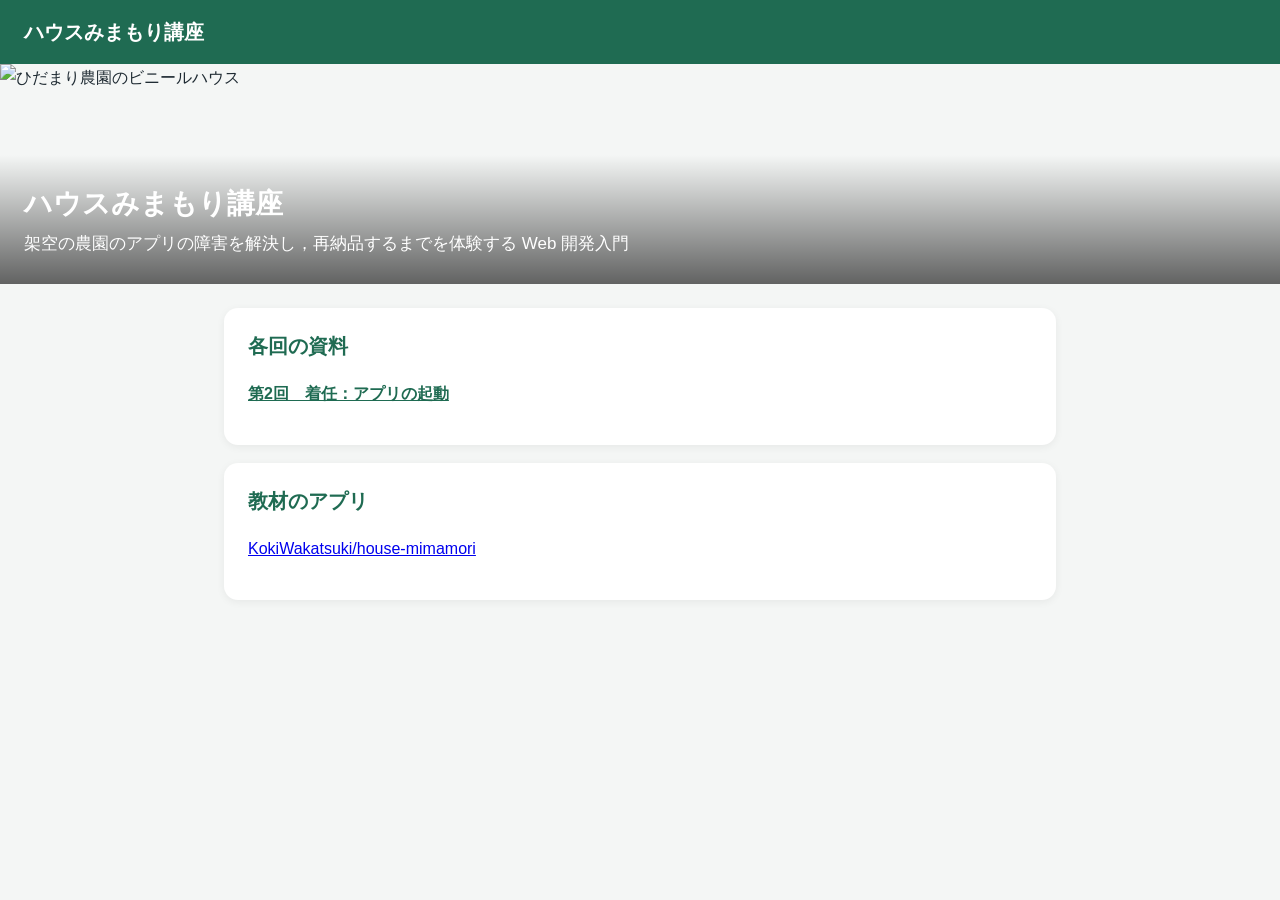
==== index.html @ 31662450 "講義資料を作成 第2回（着任：アプリの起動）の資料と，PC・道具の確認スクリプト．" ====
<!doctype html>
<html lang="ja">
<head>
  <meta charset="utf-8">
  <meta name="viewport" content="width=device-width, initial-scale=1">
  <title>ハウスみまもり講座</title>
  <link rel="stylesheet" href="style.css">
</head>
<body>
  <header class="topbar">
    <a class="brand" href="./">ハウスみまもり講座</a>
  </header>

  <section class="hero">
    <img src="https://raw.githubusercontent.com/KokiWakatsuki/house-mimamori/main/static/images/farm.jpg" alt="ひだまり農園のビニールハウス">
    <div class="hero-text">
      <h1>ハウスみまもり講座</h1>
      <p>架空の農園のアプリの障害を解決し，再納品するまでを体験する Web 開発入門</p>
    </div>
  </section>

  <main class="page">
    <section class="panel">
      <h2>各回の資料</h2>
      <ul class="lessons">
        <li><a href="02/">第2回　着任：アプリの起動</a></li>
      </ul>
    </section>

    <section class="panel">
      <h2>教材のアプリ</h2>
      <p><a href="https://github.com/KokiWakatsuki/house-mimamori">KokiWakatsuki/house-mimamori</a></p>
    </section>
  </main>
</body>
</html>
---- style.css ----
/* ハウスみまもり講座のスタイル（アプリと同じ配色） */

:root {
  --green-dark: #1F6B52;
  --green-light: #E8F3EE;
  --gray: #5F6B75;
  --text: #1E2A32;
  --background: #F4F6F5;
  --white: #FFFFFF;
  --radius: 14px;
}

* { box-sizing: border-box; }

body {
  margin: 0;
  font-family: "Hiragino Sans", "Noto Sans JP", "Yu Gothic UI", sans-serif;
  color: var(--text);
  background: var(--background);
  line-height: 1.8;
}

.page { max-width: 880px; margin: 0 auto; padding: 24px; }

/* ===== ヘッダー・写真 ===== */

.topbar { padding: 14px 24px; background: var(--green-dark); }
.brand { color: var(--white); font-weight: bold; font-size: 20px; text-decoration: none; }

.hero { position: relative; height: 220px; overflow: hidden; }
.hero img { width: 100%; height: 100%; object-fit: cover; }
.hero-text {
  position: absolute;
  left: 0; right: 0; bottom: 0;
  padding: 24px;
  color: var(--white);
  background: linear-gradient(transparent, rgba(0, 0, 0, 0.6));
}
.hero-text h1 { margin: 0; font-size: 28px; }
.hero-text p { margin: 0; font-size: 17px; }

/* ===== 各セクション ===== */

.panel {
  margin-bottom: 18px;
  padding: 20px 24px;
  border-radius: var(--radius);
  background: var(--white);
  box-shadow: 0 2px 8px rgba(0, 0, 0, 0.06);
}
.panel h2 { margin: 0 0 8px; font-size: 20px; color: var(--green-dark); }
.panel h3 { margin: 18px 0 4px; font-size: 16px; }

.note { padding: 10px 14px; border-radius: 8px; background: var(--green-light); font-size: 15px; }
.ok { color: var(--green-dark); font-weight: bold; }

/* ===== 実行場所の表示（PowerShell・Ubuntu） ===== */

.where { display: inline-block; padding: 1px 10px; border-radius: 999px; font-size: 13px; font-weight: bold; color: var(--white); background: var(--gray); }
.where.ps { background: #005AFF; }
.where.ub { background: #B5400F; }

/* ===== コマンドとコピーボタン ===== */

.cmd { display: flex; margin: 6px 0 10px; }
.cmd code {
  flex: 1;
  padding: 10px 14px;
  border-radius: 8px 0 0 8px;
  background: var(--text);
  color: var(--green-light);
  font-size: 14px;
  white-space: pre-wrap;
  word-break: break-all;
}
.cmd button { padding: 0 16px; border: none; border-radius: 0 8px 8px 0; background: var(--green-dark); color: var(--white); font-size: 14px; cursor: pointer; }

/* ===== 流れの図 ===== */

.map { display: flex; align-items: center; gap: 8px; margin: 12px 0; }
.map div { flex: 1; padding: 12px 6px; border-radius: 10px; background: var(--green-light); text-align: center; font-weight: bold; }
.map span { color: var(--gray); font-size: 22px; }
.map small { display: block; color: var(--gray); font-size: 12px; font-weight: normal; }

/* ===== 一覧（トップページ） ===== */

.lessons { list-style: none; padding: 0; }
.lessons li { margin-bottom: 10px; }
.lessons a { color: var(--green-dark); font-weight: bold; }
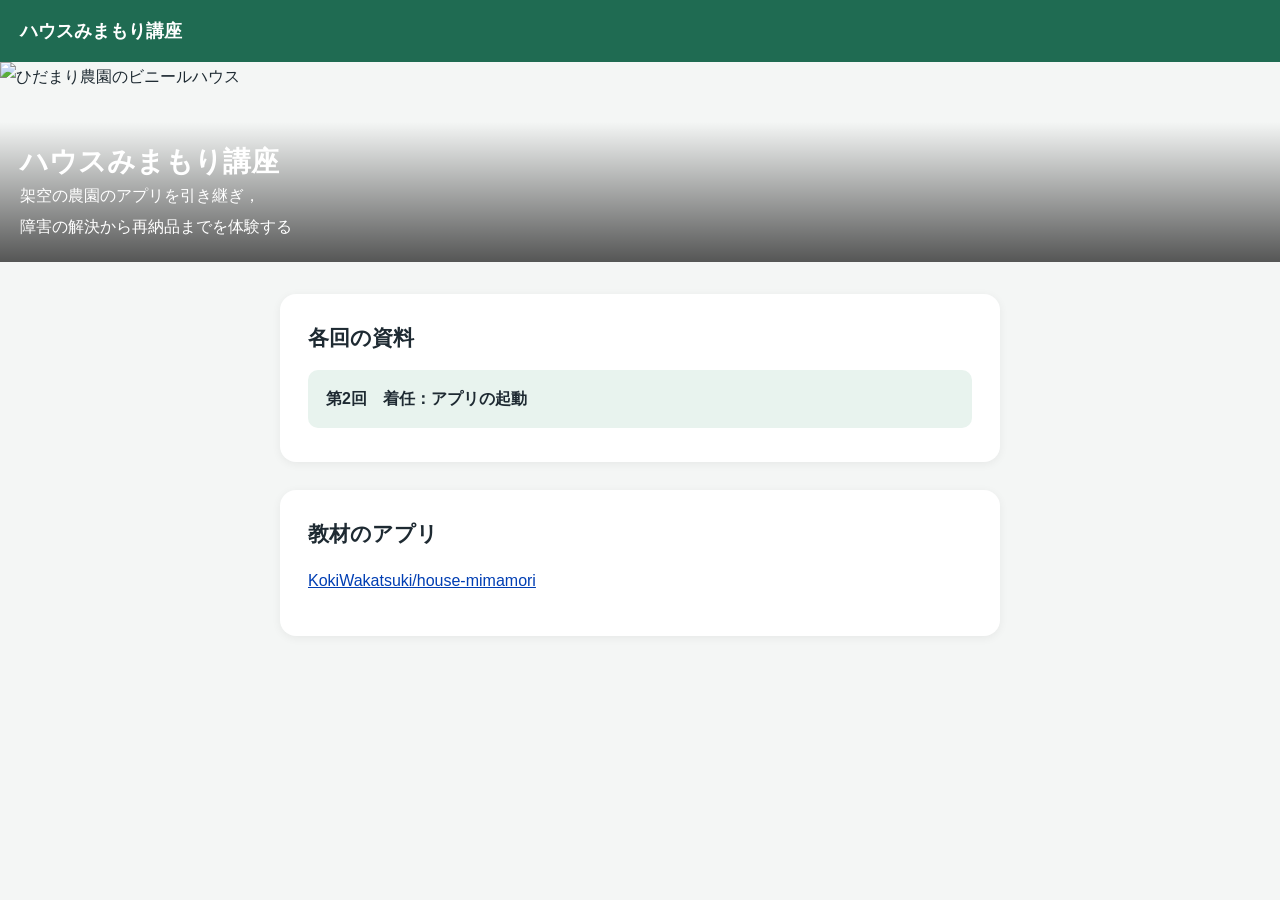
==== commit c73cdc83: "第2回の資料を読みやすく作り直す 画面の半分の幅で読めるデザインに変更．手順ごとのカード，番号つきの操作，完了の目印，閉じてよい画面の表示．文章を短くした．" ====
--- a/index.html
+++ b/index.html
@@ -15,19 +15,19 @@
     <img src="https://raw.githubusercontent.com/KokiWakatsuki/house-mimamori/main/static/images/farm.jpg" alt="ひだまり農園のビニールハウス">
     <div class="hero-text">
       <h1>ハウスみまもり講座</h1>
-      <p>架空の農園のアプリの障害を解決し，再納品するまでを体験する Web 開発入門</p>
+      <p>架空の農園のアプリを引き継ぎ，<br>障害の解決から再納品までを体験する</p>
     </div>
   </section>
 
   <main class="page">
-    <section class="panel">
+    <section class="card">
       <h2>各回の資料</h2>
       <ul class="lessons">
         <li><a href="02/">第2回　着任：アプリの起動</a></li>
       </ul>
     </section>
 
-    <section class="panel">
+    <section class="card">
       <h2>教材のアプリ</h2>
       <p><a href="https://github.com/KokiWakatsuki/house-mimamori">KokiWakatsuki/house-mimamori</a></p>
     </section>
--- a/style.css
+++ b/style.css
@@ -1,89 +1,223 @@
-/* ハウスみまもり講座のスタイル（アプリと同じ配色） */
+/* ハウスみまもり講座のスタイル
+   画面の半分（幅 680〜960px）で読むことを想定．配色はカラーユニバーサルデザイン推奨配色から選定． */
+
+
+/* ===== 色・サイズの定義 ===== */
 
 :root {
-  --green-dark: #1F6B52;
+  --green: #1F6B52;
   --green-light: #E8F3EE;
+  --blue: #005AFF;
+  --blue-dark: #003EB3;
+  --orange: #B5400F;
   --gray: #5F6B75;
+  --line: #DDE3E0;
   --text: #1E2A32;
   --background: #F4F6F5;
   --white: #FFFFFF;
-  --radius: 14px;
-}
+  --radius: 16px;
+}
+
+
+/* ===== ページ全体 ===== */
 
 * { box-sizing: border-box; }
 
 body {
   margin: 0;
-  font-family: "Hiragino Sans", "Noto Sans JP", "Yu Gothic UI", sans-serif;
+  font-family: "Hiragino Sans", "Noto Sans JP", "Yu Gothic UI", "Meiryo", sans-serif;
+  font-size: 16px;
+  line-height: 1.9;
   color: var(--text);
   background: var(--background);
-  line-height: 1.8;
-}
-
-.page { max-width: 880px; margin: 0 auto; padding: 24px; }
+  word-break: auto-phrase;   /* 日本語を文節で折り返す（Chrome・Edge） */
+  line-break: strict;
+}
+
+.page { max-width: 760px; margin: 0 auto; padding: 32px 20px 80px; }
+
+p { margin: 0 0 12px; }
+ul, ol { margin: 0 0 12px; padding-left: 1.4em; }
+li { margin-bottom: 6px; }
+code { font-family: "Consolas", "Menlo", monospace; font-size: 0.92em; }
+a { color: var(--blue-dark); }
+
 
 /* ===== ヘッダー・写真 ===== */
 
-.topbar { padding: 14px 24px; background: var(--green-dark); }
-.brand { color: var(--white); font-weight: bold; font-size: 20px; text-decoration: none; }
-
-.hero { position: relative; height: 220px; overflow: hidden; }
+.topbar { padding: 14px 20px; background: var(--green); }
+.brand { color: var(--white); font-weight: bold; font-size: 18px; text-decoration: none; }
+
+.hero { position: relative; height: 200px; overflow: hidden; }
 .hero img { width: 100%; height: 100%; object-fit: cover; }
 .hero-text {
   position: absolute;
   left: 0; right: 0; bottom: 0;
-  padding: 24px;
+  padding: 20px;
   color: var(--white);
-  background: linear-gradient(transparent, rgba(0, 0, 0, 0.6));
-}
-.hero-text h1 { margin: 0; font-size: 28px; }
-.hero-text p { margin: 0; font-size: 17px; }
-
-/* ===== 各セクション ===== */
-
-.panel {
-  margin-bottom: 18px;
-  padding: 20px 24px;
+  background: linear-gradient(transparent, rgba(0, 0, 0, 0.65));
+}
+.hero-text h1 { margin: 0; font-size: 28px; line-height: 1.4; }
+.hero-text p { margin: 0; font-size: 16px; }
+
+
+/* ===== カード（各セクション） ===== */
+
+.card {
+  margin-bottom: 28px;
+  padding: 28px;
   border-radius: var(--radius);
   background: var(--white);
-  box-shadow: 0 2px 8px rgba(0, 0, 0, 0.06);
-}
-.panel h2 { margin: 0 0 8px; font-size: 20px; color: var(--green-dark); }
-.panel h3 { margin: 18px 0 4px; font-size: 16px; }
-
-.note { padding: 10px 14px; border-radius: 8px; background: var(--green-light); font-size: 15px; }
-.ok { color: var(--green-dark); font-weight: bold; }
-
-/* ===== 実行場所の表示（PowerShell・Ubuntu） ===== */
-
-.where { display: inline-block; padding: 1px 10px; border-radius: 999px; font-size: 13px; font-weight: bold; color: var(--white); background: var(--gray); }
-.where.ps { background: #005AFF; }
-.where.ub { background: #B5400F; }
+  box-shadow: 0 2px 10px rgba(0, 0, 0, 0.06);
+}
+.card h2 { margin: 0 0 16px; font-size: 21px; line-height: 1.5; }
+
+.goal { display: flex; flex-direction: column; gap: 8px; margin: 0; padding: 0; list-style: none; }
+.goal li { padding: 10px 14px; border-radius: 10px; background: var(--green-light); font-weight: bold; }
+
+
+/* ===== 今日使う画面 ===== */
+
+.screens { display: grid; grid-template-columns: 1fr 1fr; gap: 12px; margin-bottom: 20px; }
+.screen-group { padding: 14px; border: 2px solid var(--blue); border-radius: 12px; }
+.screen-group.ubuntu { border-color: var(--orange); }
+.screen-group h3 { margin: 0 0 8px; font-size: 16px; }
+.screen-item { margin-bottom: 8px; padding: 8px 12px; border-radius: 8px; background: var(--background); font-weight: bold; line-height: 1.5; }
+.screen-item small { display: block; font-weight: normal; font-size: 13px; color: var(--gray); }
+
+.rules { display: grid; gap: 10px; }
+.rule { display: grid; grid-template-columns: 7em 1fr; gap: 12px; align-items: baseline; }
+.rule b { color: var(--green); }
+
+
+/* ===== 手順 ===== */
+
+.step-head { display: flex; flex-wrap: wrap; align-items: center; gap: 10px 14px; margin-bottom: 14px; }
+.step-num {
+  display: inline-flex; align-items: center; justify-content: center;
+  width: 40px; height: 40px; border-radius: 50%;
+  background: var(--green); color: var(--white); font-size: 20px; font-weight: bold;
+}
+.step-head h2 { margin: 0; }
+.lead { color: var(--gray); }
+
+.actions { margin: 16px 0; padding: 0; list-style: none; counter-reset: action; }
+.actions > li { position: relative; margin-bottom: 20px; padding-left: 40px; }
+.actions > li::before {
+  counter-increment: action;
+  content: counter(action);
+  position: absolute; left: 0; top: 2px;
+  width: 26px; height: 26px; border-radius: 50%;
+  border: 2px solid var(--green); color: var(--green);
+  font-size: 14px; font-weight: bold; line-height: 22px; text-align: center;
+}
+.when { display: inline-block; margin-left: 6px; padding: 0 8px; border-radius: 6px; background: #FFF4E5; color: #8A4B00; font-size: 13px; font-weight: bold; }
+
+
+/* ===== 実行する画面の表示 ===== */
+
+.where { display: inline-block; padding: 2px 12px; border-radius: 999px; font-size: 14px; font-weight: bold; line-height: 1.6; color: var(--white); white-space: nowrap; }
+.where.ps { background: var(--blue); }
+.where.admin { background: var(--blue-dark); }
+.where.ub { background: var(--orange); }
+.where.web { background: var(--gray); }
+
 
 /* ===== コマンドとコピーボタン ===== */
 
-.cmd { display: flex; margin: 6px 0 10px; }
+.cmd { display: flex; margin: 8px 0 4px; border-radius: 10px; overflow: hidden; background: var(--text); }
 .cmd code {
   flex: 1;
-  padding: 10px 14px;
-  border-radius: 8px 0 0 8px;
-  background: var(--text);
+  min-width: 0;
+  padding: 12px 14px;
   color: var(--green-light);
-  font-size: 14px;
-  white-space: pre-wrap;
-  word-break: break-all;
-}
-.cmd button { padding: 0 16px; border: none; border-radius: 0 8px 8px 0; background: var(--green-dark); color: var(--white); font-size: 14px; cursor: pointer; }
-
-/* ===== 流れの図 ===== */
-
-.map { display: flex; align-items: center; gap: 8px; margin: 12px 0; }
-.map div { flex: 1; padding: 12px 6px; border-radius: 10px; background: var(--green-light); text-align: center; font-weight: bold; }
-.map span { color: var(--gray); font-size: 22px; }
-.map small { display: block; color: var(--gray); font-size: 12px; font-weight: normal; }
-
-/* ===== 一覧（トップページ） ===== */
-
-.lessons { list-style: none; padding: 0; }
-.lessons li { margin-bottom: 10px; }
-.lessons a { color: var(--green-dark); font-weight: bold; }
+  white-space: nowrap;   /* コマンドは折り返さず，横にスクロール */
+  overflow-x: auto;
+}
+.cmd button {
+  flex-shrink: 0;
+  padding: 0 18px;
+  border: none;
+  background: var(--green);
+  color: var(--white);
+  font-size: 15px;
+  font-weight: bold;
+  cursor: pointer;
+}
+
+
+/* ===== 完了の目印・閉じてよい画面 ===== */
+
+.done { position: relative; margin-top: 16px; padding: 12px 16px 12px 42px; border-radius: 10px; background: var(--green-light); }
+.done::before { content: "✓"; position: absolute; left: 16px; top: 11px; color: var(--green); font-weight: bold; font-size: 18px; }
+.closable { margin-top: 10px; padding: 10px 16px; border-radius: 10px; background: var(--background); color: var(--gray); }
+
+
+/* ===== 開閉欄 ===== */
+
+details { margin-top: 12px; border: 1px solid var(--line); border-radius: 10px; }
+summary { padding: 10px 16px; cursor: pointer; font-weight: bold; color: var(--green); list-style: none; }
+summary::-webkit-details-marker { display: none; }
+summary::before { content: "▸ "; }
+details[open] summary::before { content: "▾ "; }
+.detail-body { padding: 4px 16px 14px; }
+.out { margin: 8px 0; padding: 12px 14px; border-radius: 8px; background: var(--background); font-size: 13px; line-height: 1.7; overflow-x: auto; white-space: pre; }
+.term { display: grid; grid-template-columns: auto 1fr; gap: 4px 14px; }
+.term code { font-weight: bold; white-space: nowrap; }
+
+
+/* ===== 画像 ===== */
+
+.shot { display: block; width: 100%; margin: 12px 0 4px; border: 1px solid var(--line); border-radius: 10px; }
+.caption { color: var(--gray); font-size: 14px; }
+
+
+/* ===== VS Code のファイル一覧 ===== */
+
+.files { margin-top: 8px; border: 1px solid var(--line); border-radius: 10px; overflow: hidden; }
+.file { display: grid; grid-template-columns: 9em 1fr; gap: 12px; padding: 10px 16px; border-bottom: 1px solid var(--line); line-height: 1.6; }
+.file:last-child { border-bottom: none; }
+.file code { font-weight: bold; }
+.file.later { color: var(--gray); background: var(--background); }
+
+
+/* ===== ⑨ 流れの解説 ===== */
+
+.log { display: grid; gap: 10px; margin: 12px 0 20px; }
+.log-line { padding: 10px 14px; border-left: 4px solid var(--green); border-radius: 0 8px 8px 0; background: var(--background); line-height: 1.6; }
+.log-line code { display: block; overflow-x: auto; white-space: nowrap; }
+.log-line span { color: var(--gray); font-size: 14px; }
+
+.flow { padding: 20px; border-radius: 12px; background: var(--background); }
+.flow-step { margin-bottom: 12px; font-size: 17px; font-weight: bold; }
+.flow-body { display: grid; gap: 16px; }  /* コードの下に図（画面の半分の幅でも読めるよう1列） */
+.flow-file { display: inline-block; padding: 2px 12px; border-radius: 6px 6px 0 0; background: var(--text); color: var(--green-light); font-size: 13px; }
+.flow-code pre { margin: 0; padding: 14px; border-radius: 0 8px 8px 8px; background: var(--text); color: var(--green-light); font-size: 13px; line-height: 1.6; overflow-x: auto; min-height: 220px; }
+.flow-app { display: grid; grid-template-columns: 1fr 1fr; gap: 4px 12px; max-width: 520px; width: 100%; margin: 0 auto; }
+.flow-app .wide { grid-column: 1 / 3; }
+.box { padding: 8px; border: 2px solid #CCD5D1; border-radius: 10px; background: var(--white); color: var(--gray); text-align: center; font-weight: bold; line-height: 1.5; transition: all 0.3s; }
+.box small { display: block; font-weight: normal; font-size: 12px; }
+.box.on { border-color: var(--green); background: var(--green-light); color: var(--text); }
+.arrow { color: #B8C2BE; text-align: center; font-size: 13px; transition: color 0.3s; }
+.arrow.on { color: var(--green); font-weight: bold; }
+.mini-card { display: block; visibility: hidden; margin-top: 6px; padding: 2px; border-radius: 6px; background: var(--white); color: var(--text); }
+.mini-card.on { visibility: visible; }  /* 場所は常に確保し，表示だけ切り替える（ボタンの位置を固定） */
+.flow-text { min-height: 5.7em; margin: 14px 0 10px; white-space: pre-line; }  /* 段が変わってもボタンの位置を固定する */
+.flow-nav { display: flex; gap: 10px; }
+.flow-nav button { padding: 8px 24px; border: none; border-radius: 8px; background: var(--green); color: var(--white); font-size: 15px; font-weight: bold; cursor: pointer; }
+.flow-nav button:disabled { background: #CCD5D1; cursor: default; }
+
+
+/* ===== トップページの一覧 ===== */
+
+.lessons { margin: 0; padding: 0; list-style: none; }
+.lessons a { display: block; padding: 14px 18px; border-radius: 10px; background: var(--green-light); color: var(--text); font-weight: bold; text-decoration: none; }
+
+
+/* ===== 幅が狭いとき（画面の半分より狭い） ===== */
+
+@media (max-width: 720px) {
+  .card { padding: 22px 18px; }
+  .screens { grid-template-columns: 1fr; }
+  .rule, .file { grid-template-columns: 1fr; gap: 0; }
+}
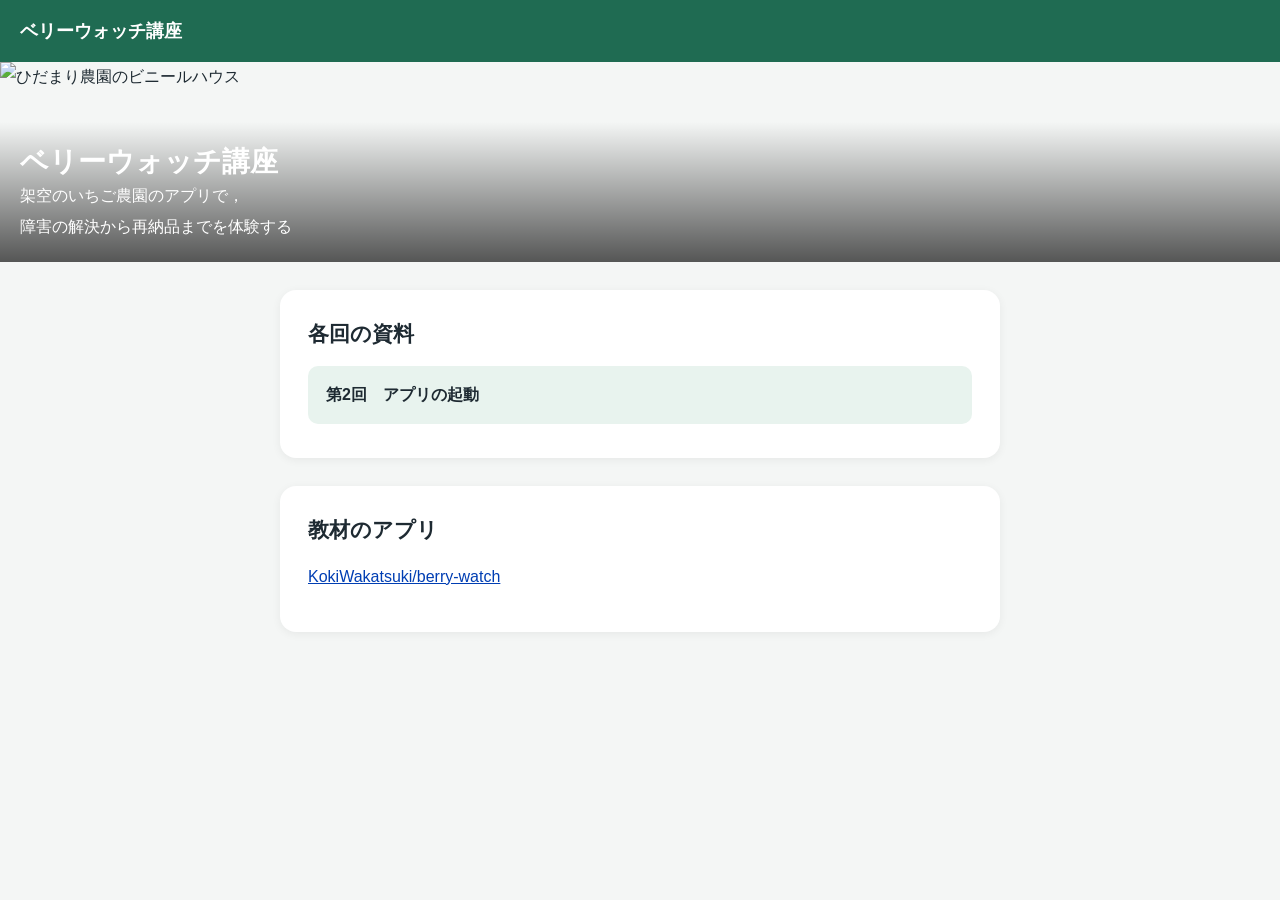
==== commit e6c09620: "ベリーウォッチに名前を変え，第2回の題・文・説明を直す 題材をいちご専門の農園（最低夜温8℃）に変更．題を「アプリの起動」に．右クリックの場所，git・docker の用語，詰めた文の改行，名前の由来" ====
--- a/index.html
+++ b/index.html
@@ -3,19 +3,19 @@
 <head>
   <meta charset="utf-8">
   <meta name="viewport" content="width=device-width, initial-scale=1">
-  <title>ハウスみまもり講座</title>
+  <title>ベリーウォッチ講座</title>
   <link rel="stylesheet" href="style.css">
 </head>
 <body>
   <header class="topbar">
-    <a class="brand" href="./">ハウスみまもり講座</a>
+    <a class="brand" href="./">ベリーウォッチ講座</a>
   </header>
 
   <section class="hero">
-    <img src="https://raw.githubusercontent.com/KokiWakatsuki/house-mimamori/main/static/images/farm.jpg" alt="ひだまり農園のビニールハウス">
+    <img src="https://raw.githubusercontent.com/KokiWakatsuki/berry-watch/main/static/images/farm.jpg" alt="ひだまり農園のビニールハウス">
     <div class="hero-text">
-      <h1>ハウスみまもり講座</h1>
-      <p>架空の農園のアプリを引き継ぎ，<br>障害の解決から再納品までを体験する</p>
+      <h1>ベリーウォッチ講座</h1>
+      <p>架空のいちご農園のアプリで，<br>障害の解決から再納品までを体験する</p>
     </div>
   </section>
 
@@ -23,13 +23,13 @@
     <section class="card">
       <h2>各回の資料</h2>
       <ul class="lessons">
-        <li><a href="02/">第2回　着任：アプリの起動</a></li>
+        <li><a href="02/">第2回　アプリの起動</a></li>
       </ul>
     </section>
 
     <section class="card">
       <h2>教材のアプリ</h2>
-      <p><a href="https://github.com/KokiWakatsuki/house-mimamori">KokiWakatsuki/house-mimamori</a></p>
+      <p><a href="https://github.com/KokiWakatsuki/berry-watch">KokiWakatsuki/berry-watch</a></p>
     </section>
   </main>
 </body>
--- a/style.css
+++ b/style.css
@@ -1,14 +1,18 @@
-/* ハウスみまもり講座のスタイル
-   画面の半分（幅 680〜960px）で読むことを想定．配色はカラーユニバーサルデザイン推奨配色から選定． */
+/* ベリーウォッチ講座のスタイル
+   画面の半分（幅 680〜960px）で読むことを想定．
+   配色：カラーユニバーサルデザイン推奨配色（青 #005AFF・緑 #03AF7A・黄 #FFF100・橙 #F6AA00）と，アプリ共通の深緑． */
 
 
 /* ===== 色・サイズの定義 ===== */
 
 :root {
-  --green: #1F6B52;
+  --green: #1F6B52;        /* アプリ共通の深緑．白文字はこの色の上だけ */
+  --green-cud: #03AF7A;    /* 小さな印だけに使う（白文字は載せない） */
   --green-light: #E8F3EE;
   --blue: #005AFF;
   --blue-dark: #003EB3;
+  --yellow: #FFF100;
+  --yellow-light: #FFF9D6;
   --orange: #B5400F;
   --gray: #5F6B75;
   --line: #DDE3E0;
@@ -34,7 +38,7 @@
   line-break: strict;
 }
 
-.page { max-width: 760px; margin: 0 auto; padding: 32px 20px 80px; }
+.page { max-width: 760px; margin: 0 auto; padding: 28px 20px 80px; }
 
 p { margin: 0 0 12px; }
 ul, ol { margin: 0 0 12px; padding-left: 1.4em; }
@@ -61,6 +65,37 @@
 .hero-text p { margin: 0; font-size: 16px; }
 
 
+/* ===== 進捗（上部に追従） ===== */
+
+.progress {
+  position: sticky;
+  top: 0;
+  z-index: 5;
+  display: flex;
+  align-items: center;
+  gap: 14px;
+  padding: 10px 20px;
+  border-bottom: 1px solid var(--line);
+  background: rgba(255, 255, 255, 0.96);
+  backdrop-filter: blur(6px);
+}
+.progress-groups { flex: 1; display: flex; gap: 10px; }
+.progress-group { display: flex; flex-direction: column; gap: 2px; }
+.progress-group span { font-size: 11px; font-weight: bold; color: var(--gray); line-height: 1.2; }
+.progress-dots { display: flex; gap: 4px; }
+.dot {
+  width: 26px; height: 26px; padding: 0;
+  border: 2px solid var(--line); border-radius: 50%;
+  background: var(--white); color: var(--gray);
+  font-size: 12px; font-weight: bold; line-height: 22px; cursor: pointer;
+  transition: background 0.16s, border-color 0.16s, color 0.16s;
+}
+.dot:hover { border-color: var(--green); }
+.dot.is-done { border-color: var(--green); background: var(--green); color: var(--white); }
+.progress-count { font-size: 14px; font-weight: bold; white-space: nowrap; }
+.progress-count b { font-size: 18px; color: var(--green); }
+
+
 /* ===== カード（各セクション） ===== */
 
 .card {
@@ -69,24 +104,50 @@
   border-radius: var(--radius);
   background: var(--white);
   box-shadow: 0 2px 10px rgba(0, 0, 0, 0.06);
-}
+  scroll-margin-top: 70px;   /* 進捗の帯に隠れない位置へ移動 */
+  transition: box-shadow 0.2s;
+}
+.card.is-done { box-shadow: 0 2px 10px rgba(0, 0, 0, 0.06), inset 4px 0 0 var(--green); }
 .card h2 { margin: 0 0 16px; font-size: 21px; line-height: 1.5; }
 
 .goal { display: flex; flex-direction: column; gap: 8px; margin: 0; padding: 0; list-style: none; }
 .goal li { padding: 10px 14px; border-radius: 10px; background: var(--green-light); font-weight: bold; }
 
 
-/* ===== 今日使う画面 ===== */
-
-.screens { display: grid; grid-template-columns: 1fr 1fr; gap: 12px; margin-bottom: 20px; }
-.screen-group { padding: 14px; border: 2px solid var(--blue); border-radius: 12px; }
-.screen-group.ubuntu { border-color: var(--orange); }
-.screen-group h3 { margin: 0 0 8px; font-size: 16px; }
-.screen-item { margin-bottom: 8px; padding: 8px 12px; border-radius: 8px; background: var(--background); font-weight: bold; line-height: 1.5; }
-.screen-item small { display: block; font-weight: normal; font-size: 13px; color: var(--gray); }
+/* ===== メモ（前任者・園主） ===== */
+
+.memo {
+  display: grid;
+  grid-template-columns: 72px 1fr;
+  gap: 14px;
+  align-items: center;
+  margin: 0 0 28px;
+  padding: 14px 18px 14px 14px;
+  border: 1px solid #E9DFA8;
+  border-left: 5px solid #F6AA00;
+  border-radius: 12px;
+  background: var(--yellow-light);
+}
+.memo img { width: 72px; height: 72px; border-radius: 10px; object-fit: cover; }
+.memo b { display: block; font-size: 13px; color: #8A4B00; }
+.memo p { margin: 0; font-weight: bold; line-height: 1.7; }
+
+
+/* ===== 今日使う画面（画面の見本） ===== */
+
+.screens { display: grid; grid-template-columns: 1fr 1fr; gap: 14px; margin-bottom: 20px; }
+.window { border-radius: 8px; overflow: hidden; border: 1px solid #C9D2CE; background: #0C0C0C; font-size: 13px; line-height: 1.5; }
+.window-bar { padding: 4px 10px; background: #F3F3F3; color: #333; font-size: 12px; border-bottom: 1px solid #DDD; white-space: nowrap; overflow: hidden; text-overflow: ellipsis; }
+.window-body { padding: 10px; color: #CCCCCC; font-family: "Consolas", "Menlo", monospace; white-space: nowrap; overflow: hidden; }
+.window.ps .window-body { background: #012456; color: #EEEDF0; }
+.window.ub .window-body .user { color: #8AE234; }
+.window.ub .window-body .path { color: #729FCF; }
+.window-label { margin-top: 6px; font-size: 14px; font-weight: bold; }
+.window-label small { display: block; color: var(--gray); font-weight: normal; font-size: 12px; }
+.mark-admin { padding: 0 4px; border-radius: 3px; background: var(--yellow); font-weight: bold; }
 
 .rules { display: grid; gap: 10px; }
-.rule { display: grid; grid-template-columns: 7em 1fr; gap: 12px; align-items: baseline; }
+.rule { display: grid; grid-template-columns: 6em 1fr; gap: 12px; align-items: baseline; }
 .rule b { color: var(--green); }
 
 
@@ -98,8 +159,9 @@
   width: 40px; height: 40px; border-radius: 50%;
   background: var(--green); color: var(--white); font-size: 20px; font-weight: bold;
 }
+.card.is-done .step-num { font-size: 0; }
+.card.is-done .step-num::after { content: "✓"; font-size: 22px; }
 .step-head h2 { margin: 0; }
-.lead { color: var(--gray); }
 
 .actions { margin: 16px 0; padding: 0; list-style: none; counter-reset: action; }
 .actions > li { position: relative; margin-bottom: 20px; padding-left: 40px; }
@@ -111,7 +173,10 @@
   border: 2px solid var(--green); color: var(--green);
   font-size: 14px; font-weight: bold; line-height: 22px; text-align: center;
 }
-.when { display: inline-block; margin-left: 6px; padding: 0 8px; border-radius: 6px; background: #FFF4E5; color: #8A4B00; font-size: 13px; font-weight: bold; }
+.when { display: inline-block; margin-left: 6px; padding: 0 8px; border-radius: 6px; background: var(--green-light); color: var(--green); font-size: 13px; font-weight: bold; }
+.hint { color: var(--gray); font-size: 14px; }
+.wait { display: inline-flex; align-items: center; gap: 6px; margin-top: 2px; padding: 2px 10px; border-radius: 999px; background: var(--yellow-light); border: 1px solid #E9DFA8; color: #6B5800; font-size: 13px; font-weight: bold; }
+.wait svg { width: 14px; height: 14px; }
 
 
 /* ===== 実行する画面の表示 ===== */
@@ -120,10 +185,9 @@
 .where.ps { background: var(--blue); }
 .where.admin { background: var(--blue-dark); }
 .where.ub { background: var(--orange); }
-.where.web { background: var(--gray); }
-
-
-/* ===== コマンドとコピーボタン ===== */
+
+
+/* ===== コマンド（？ボタン・コピーボタン） ===== */
 
 .cmd { display: flex; margin: 8px 0 4px; border-radius: 10px; overflow: hidden; background: var(--text); }
 .cmd code {
@@ -134,23 +198,66 @@
   white-space: nowrap;   /* コマンドは折り返さず，横にスクロール */
   overflow-x: auto;
 }
-.cmd button {
+.cmd .help {
   flex-shrink: 0;
-  padding: 0 18px;
+  width: 40px;
+  border: none;
+  border-left: 1px solid #39464E;
+  background: transparent;
+  color: #B8C7C0;
+  font-size: 15px;
+  font-weight: bold;
+  cursor: help;
+}
+.cmd .help:hover, .cmd .help:focus-visible { color: var(--white); background: #2A3943; }
+.cmd .copy {
+  flex-shrink: 0;
+  width: 112px;           /* 表示が変わってもボタンの幅を固定 */
   border: none;
   background: var(--green);
   color: var(--white);
-  font-size: 15px;
+  font-size: 14px;
   font-weight: bold;
   cursor: pointer;
-}
-
-
-/* ===== 完了の目印・閉じてよい画面 ===== */
-
-.done { position: relative; margin-top: 16px; padding: 12px 16px 12px 42px; border-radius: 10px; background: var(--green-light); }
+  transition: background 0.12s;
+}
+.cmd .copy.is-copied { background: #155540; }
+.cmd .copy.is-failed { background: var(--orange); }
+
+
+/* ===== 成功の条件・注意・終了可・確認済 ===== */
+
+.check-row { display: flex; flex-wrap: wrap; align-items: center; gap: 10px 14px; margin-top: 18px; }
+.done { position: relative; flex: 1 1 320px; margin: 0; padding: 12px 16px 12px 42px; border-radius: 10px; background: var(--green-light); }
 .done::before { content: "✓"; position: absolute; left: 16px; top: 11px; color: var(--green); font-weight: bold; font-size: 18px; }
-.closable { margin-top: 10px; padding: 10px 16px; border-radius: 10px; background: var(--background); color: var(--gray); }
+.caution { position: relative; margin: 12px 0; padding: 12px 16px 12px 42px; border-radius: 10px; background: var(--yellow-light); border: 1px solid #E9DFA8; }
+.caution::before { content: "!"; position: absolute; left: 14px; top: 13px; width: 18px; height: 18px; border-radius: 50%; background: #F6AA00; color: var(--white); font-size: 12px; font-weight: bold; line-height: 18px; text-align: center; }
+.closable { margin-top: 10px; padding: 8px 16px; border-radius: 10px; border: 1px dashed var(--line); color: var(--gray); font-size: 14px; }
+
+.check {
+  position: relative;
+  flex-shrink: 0;
+  display: inline-flex; align-items: center; justify-content: center;
+  min-width: 150px;
+  padding: 10px 18px;
+  border: 2px solid var(--green);
+  border-radius: 999px;
+  background: var(--white);
+  color: var(--green);
+  font-weight: bold;
+  line-height: 1.4;
+  cursor: pointer;
+  user-select: none;
+  transition: background 0.16s, color 0.16s, transform 0.1s;
+}
+.check:hover { background: var(--green-light); }
+.check:active { transform: scale(0.97); }
+.check input { position: absolute; opacity: 0; pointer-events: none; }
+.check .check-on { display: none; }
+.check:has(input:checked) { background: var(--green); color: var(--white); }
+.check:has(input:checked) .check-on { display: inline; }
+.check:has(input:checked) .check-off { display: none; }
+.check:has(input:focus-visible) { outline: 3px solid var(--blue); outline-offset: 2px; }
 
 
 /* ===== 開閉欄 ===== */
@@ -162,8 +269,6 @@
 details[open] summary::before { content: "▾ "; }
 .detail-body { padding: 4px 16px 14px; }
 .out { margin: 8px 0; padding: 12px 14px; border-radius: 8px; background: var(--background); font-size: 13px; line-height: 1.7; overflow-x: auto; white-space: pre; }
-.term { display: grid; grid-template-columns: auto 1fr; gap: 4px 14px; }
-.term code { font-weight: bold; white-space: nowrap; }
 
 
 /* ===== 画像 ===== */
@@ -172,40 +277,144 @@
 .caption { color: var(--gray); font-size: 14px; }
 
 
+/* ===== アプリの4つの部品 ===== */
+
+.parts { display: grid; grid-template-columns: repeat(4, 1fr); gap: 12px; }
+.part { margin: 0; padding: 12px 10px 14px; border-radius: 12px; background: var(--background); text-align: center; }
+.part img { width: 100%; max-width: 120px; aspect-ratio: 1; object-fit: contain; }
+.part figcaption { font-size: 14px; line-height: 1.6; }
+.part b { display: block; font-size: 16px; }
+.part-here { display: block; margin-top: 6px; color: var(--text); font-size: 12px; }
+.part-name { display: block; margin-top: 4px; padding-top: 4px; border-top: 1px dashed var(--line); color: var(--gray); font-size: 12px; line-height: 1.5; }
+.key { margin: 18px 0 0; padding: 12px 20px; border-radius: 10px; background: var(--green-light); }
+.key p { margin: 0; }
+.key b { display: inline-block; min-width: 6em; color: var(--green); }
+
+
 /* ===== VS Code のファイル一覧 ===== */
 
-.files { margin-top: 8px; border: 1px solid var(--line); border-radius: 10px; overflow: hidden; }
+.files { margin-top: 12px; border: 1px solid var(--line); border-radius: 10px; overflow: hidden; }
 .file { display: grid; grid-template-columns: 9em 1fr; gap: 12px; padding: 10px 16px; border-bottom: 1px solid var(--line); line-height: 1.6; }
 .file:last-child { border-bottom: none; }
 .file code { font-weight: bold; }
 .file.later { color: var(--gray); background: var(--background); }
 
 
-/* ===== ⑨ 流れの解説 ===== */
-
-.log { display: grid; gap: 10px; margin: 12px 0 20px; }
-.log-line { padding: 10px 14px; border-left: 4px solid var(--green); border-radius: 0 8px 8px 0; background: var(--background); line-height: 1.6; }
-.log-line code { display: block; overflow-x: auto; white-space: nowrap; }
-.log-line span { color: var(--gray); font-size: 14px; }
-
-.flow { padding: 20px; border-radius: 12px; background: var(--background); }
-.flow-step { margin-bottom: 12px; font-size: 17px; font-weight: bold; }
-.flow-body { display: grid; gap: 16px; }  /* コードの下に図（画面の半分の幅でも読めるよう1列） */
-.flow-file { display: inline-block; padding: 2px 12px; border-radius: 6px 6px 0 0; background: var(--text); color: var(--green-light); font-size: 13px; }
-.flow-code pre { margin: 0; padding: 14px; border-radius: 0 8px 8px 8px; background: var(--text); color: var(--green-light); font-size: 13px; line-height: 1.6; overflow-x: auto; min-height: 220px; }
-.flow-app { display: grid; grid-template-columns: 1fr 1fr; gap: 4px 12px; max-width: 520px; width: 100%; margin: 0 auto; }
-.flow-app .wide { grid-column: 1 / 3; }
-.box { padding: 8px; border: 2px solid #CCD5D1; border-radius: 10px; background: var(--white); color: var(--gray); text-align: center; font-weight: bold; line-height: 1.5; transition: all 0.3s; }
-.box small { display: block; font-weight: normal; font-size: 12px; }
-.box.on { border-color: var(--green); background: var(--green-light); color: var(--text); }
-.arrow { color: #B8C2BE; text-align: center; font-size: 13px; transition: color 0.3s; }
-.arrow.on { color: var(--green); font-weight: bold; }
-.mini-card { display: block; visibility: hidden; margin-top: 6px; padding: 2px; border-radius: 6px; background: var(--white); color: var(--text); }
-.mini-card.on { visibility: visible; }  /* 場所は常に確保し，表示だけ切り替える（ボタンの位置を固定） */
-.flow-text { min-height: 5.7em; margin: 14px 0 10px; white-space: pre-line; }  /* 段が変わってもボタンの位置を固定する */
-.flow-nav { display: flex; gap: 10px; }
-.flow-nav button { padding: 8px 24px; border: none; border-radius: 8px; background: var(--green); color: var(--white); font-size: 15px; font-weight: bold; cursor: pointer; }
-.flow-nav button:disabled { background: #CCD5D1; cursor: default; }
+/* ===== 吹き出し（引き継ぎメモ風） ===== */
+
+[data-tip]:not(.help) { border-bottom: 2px dotted var(--green-cud); cursor: help; }
+.bubble {
+  position: fixed;
+  z-index: 20;
+  width: max-content;
+  max-width: min(320px, calc(100vw - 32px));
+  padding: 14px 16px;
+  border: 1px solid var(--line);
+  border-radius: 12px;
+  background: var(--white);
+  color: var(--text);
+  font-size: 15px;
+  line-height: 1.7;
+  box-shadow: 0 8px 24px rgba(30, 42, 50, 0.12);
+  opacity: 0;
+  transform: translateY(4px);
+  transition: opacity 0.14s, transform 0.14s;
+  pointer-events: none;
+}
+.bubble.is-open { opacity: 1; transform: translateY(0); pointer-events: auto; }
+.bubble-head { display: flex; align-items: center; gap: 8px; margin-bottom: 4px; color: var(--green); font-size: 14px; font-weight: bold; }
+.bubble-head::before { content: ""; width: 3px; height: 14px; border-radius: 2px; background: var(--green-cud); }
+.bubble-line { display: block; }
+.bubble-arrow {
+  position: absolute;
+  width: 12px; height: 12px;
+  background: var(--white);
+  border-left: 1px solid var(--line);
+  border-top: 1px solid var(--line);
+  transform: rotate(45deg);
+}
+.bubble.is-below .bubble-arrow { top: -7px; }
+.bubble.is-above .bubble-arrow { bottom: -7px; transform: rotate(225deg); }
+
+
+/* ===== ⑨ 流れの場面（受講生が見た画面の模型と，移動する封筒） ===== */
+
+.question { padding: 12px 16px; border-radius: 10px; background: var(--green-light); font-size: 17px; text-align: center; }
+.scene { padding: 16px; border-radius: 12px; background: var(--background); }
+.phases { display: grid; grid-template-columns: 1fr 1fr; gap: 8px; margin-bottom: 12px; }
+.phase { padding: 6px; border-radius: 8px; background: var(--white); color: var(--gray); font-size: 14px; font-weight: bold; text-align: center; border: 2px solid transparent; transition: all 0.3s; }
+.phase.on { border-color: var(--green); color: var(--green); }
+
+.scene-stage { position: relative; display: grid; grid-template-columns: 1fr 1fr; gap: 28px 14px; }
+.scene-stage .wide { grid-column: 1 / 3; }
+.mock { display: flex; flex-direction: column; border-radius: 10px; overflow: hidden; border: 2px solid #C9D2CE; background: var(--white); transition: border-color 0.3s, box-shadow 0.3s; }
+.mock.on { border-color: var(--green); box-shadow: 0 0 0 4px rgba(31, 107, 82, 0.15); }
+.mock-bar { padding: 4px 10px; background: #EEF1EF; color: var(--text); font-size: 12px; font-weight: bold; }
+.term { background: #12181C; }
+.term .mock-body { flex: 1; min-height: 64px; padding: 8px 10px; background: #12181C; color: #DDE5E1; font-family: "Consolas", "Menlo", monospace; font-size: 12px; line-height: 1.6; }
+.term-line { display: block; white-space: nowrap; overflow: hidden; text-overflow: ellipsis; }
+.term-line.new { color: #9BE7C4; animation: flash 1s; }
+.term-line .jp { margin-left: 8px; font-family: "Hiragino Sans", "Yu Gothic UI", sans-serif; color: var(--yellow); }
+@keyframes flash { from { background: rgba(155, 231, 196, 0.3); } to { background: transparent; } }
+
+.browser .mock-body { padding: 8px 10px; }
+.mock-reload { padding: 2px 12px; border: none; border-radius: 6px; background: var(--green); color: var(--white); font-size: 12px; font-weight: bold; }
+.mock-reload.press { animation: press 0.6s; }
+@keyframes press { 40% { transform: scale(0.85); background: var(--blue-dark); } }
+.mock-card { display: flex; gap: 8px; align-items: center; margin-top: 8px; padding: 6px; border-radius: 8px; border: 1px solid var(--line); }
+.mock-card img { width: 46px; height: 46px; border-radius: 6px; object-fit: cover; }
+.mock-card b { display: block; font-size: 13px; line-height: 1.3; }
+.mock-temp { display: block; font-size: 22px; font-weight: bold; line-height: 1.2; }
+.mock-minmax { display: block; color: var(--gray); font-size: 11px; line-height: 1.4; }
+.mock-card.updated .mock-temp, .mock-card.updated .mock-minmax { color: var(--blue-dark); animation: flash 1.2s; }
+.mock-others { margin-top: 6px; padding: 4px; border: 1px dashed var(--line); border-radius: 6px; color: var(--gray); font-size: 11px; text-align: center; }
+
+.summary { visibility: hidden; margin: 0; border-radius: 0; padding: 6px 10px; border-radius: 8px; background: var(--white); color: var(--text); font-size: 13px; font-weight: bold; text-align: center; }
+.summary.on { visibility: visible; animation: flash 1.2s; }
+.term .summary { background: #1F2A30; color: var(--yellow); }
+
+.db table { width: 100%; border-collapse: collapse; font-size: 13px; }
+.db th, .db td { padding: 4px 10px; border-bottom: 1px solid var(--line); text-align: left; }
+.db th { color: var(--gray); font-weight: normal; font-size: 12px; }
+.db tr.new td { background: #E5EFFF; font-weight: bold; }
+.db tr.read td { background: var(--yellow-light); }
+
+.envelope {
+  position: absolute; left: 0; top: 0; z-index: 2;
+  max-width: 230px;
+  padding: 6px 12px 6px 34px;
+  border-radius: 8px;
+  font-size: 12px; font-weight: bold; line-height: 1.5;
+  box-shadow: 0 4px 12px rgba(0, 0, 0, 0.18);
+  opacity: 0;
+  transition: transform 1.6s ease-in-out, opacity 0.3s;
+  pointer-events: none;
+}
+.envelope::before { content: ""; position: absolute; left: 10px; top: 50%; width: 16px; height: 11px; margin-top: -6px; border: 2px solid currentColor; border-radius: 2px; background: linear-gradient(to bottom right, transparent 46%, currentColor 48%, currentColor 52%, transparent 54%), linear-gradient(to bottom left, transparent 46%, currentColor 48%, currentColor 52%, transparent 54%); background-size: 100% 60%; background-repeat: no-repeat; }
+.envelope.show { opacity: 1; }
+.envelope.jump { transition: opacity 0.3s; }
+.envelope.blue, .env-sample.blue { background: var(--blue); color: var(--white); }
+.envelope.yellow, .env-sample.yellow { background: #FFF4A3; color: #5A4A00; border: 1px solid #E0CF4A; }
+.env-sample { padding: 0 8px; border-radius: 4px; font-weight: bold; }
+
+.scene-caption { min-height: 3.4em; margin: 14px 0 8px; font-size: 16px; font-weight: bold; text-align: center; }
+.scene-nav { display: flex; flex-wrap: wrap; align-items: center; gap: 8px; }
+.scene-nav button { padding: 8px 20px; border: none; border-radius: 8px; background: var(--green); color: var(--white); font-size: 15px; font-weight: bold; cursor: pointer; }
+.scene-nav button.sub { background: var(--white); color: var(--green); border: 2px solid var(--green); }
+.scene-nav button:disabled { opacity: 0.4; cursor: default; }
+.scene-count { margin-left: auto; color: var(--gray); font-size: 14px; }
+
+
+/* ===== 回の完了 ===== */
+
+.finish { position: relative; overflow: hidden; text-align: center; }
+.finish[hidden] { display: none; }
+.finish img { display: block; width: calc(100% + 56px); height: 120px; margin: -28px -28px 20px; object-fit: cover; }
+.finish h2 { font-size: 26px; }
+.stamp { display: inline-block; margin-bottom: 12px; padding: 4px 18px; border: 3px solid var(--orange); border-radius: 8px; color: var(--orange); font-size: 20px; font-weight: bold; transform: rotate(-6deg); }
+.finish .goal { text-align: left; }
+.confetti { position: absolute; top: -12px; width: 8px; height: 12px; border-radius: 2px; animation: fall 0.9s ease-in forwards; }
+@keyframes fall { to { transform: translateY(320px) rotate(540deg); opacity: 0; } }
 
 
 /* ===== トップページの一覧 ===== */
@@ -218,6 +427,17 @@
 
 @media (max-width: 720px) {
   .card { padding: 22px 18px; }
+  .finish img { width: calc(100% + 36px); margin: -22px -18px 20px; }
   .screens { grid-template-columns: 1fr; }
+  .parts { grid-template-columns: 1fr 1fr; }
   .rule, .file { grid-template-columns: 1fr; gap: 0; }
-}
+  .progress-group span { display: none; }
+  .dot { width: 22px; height: 22px; line-height: 18px; font-size: 11px; }
+}
+
+
+/* ===== 動きを減らす設定の人 ===== */
+
+@media (prefers-reduced-motion: reduce) {
+  *, .bubble, .tag { transition: none !important; animation: none !important; }
+}
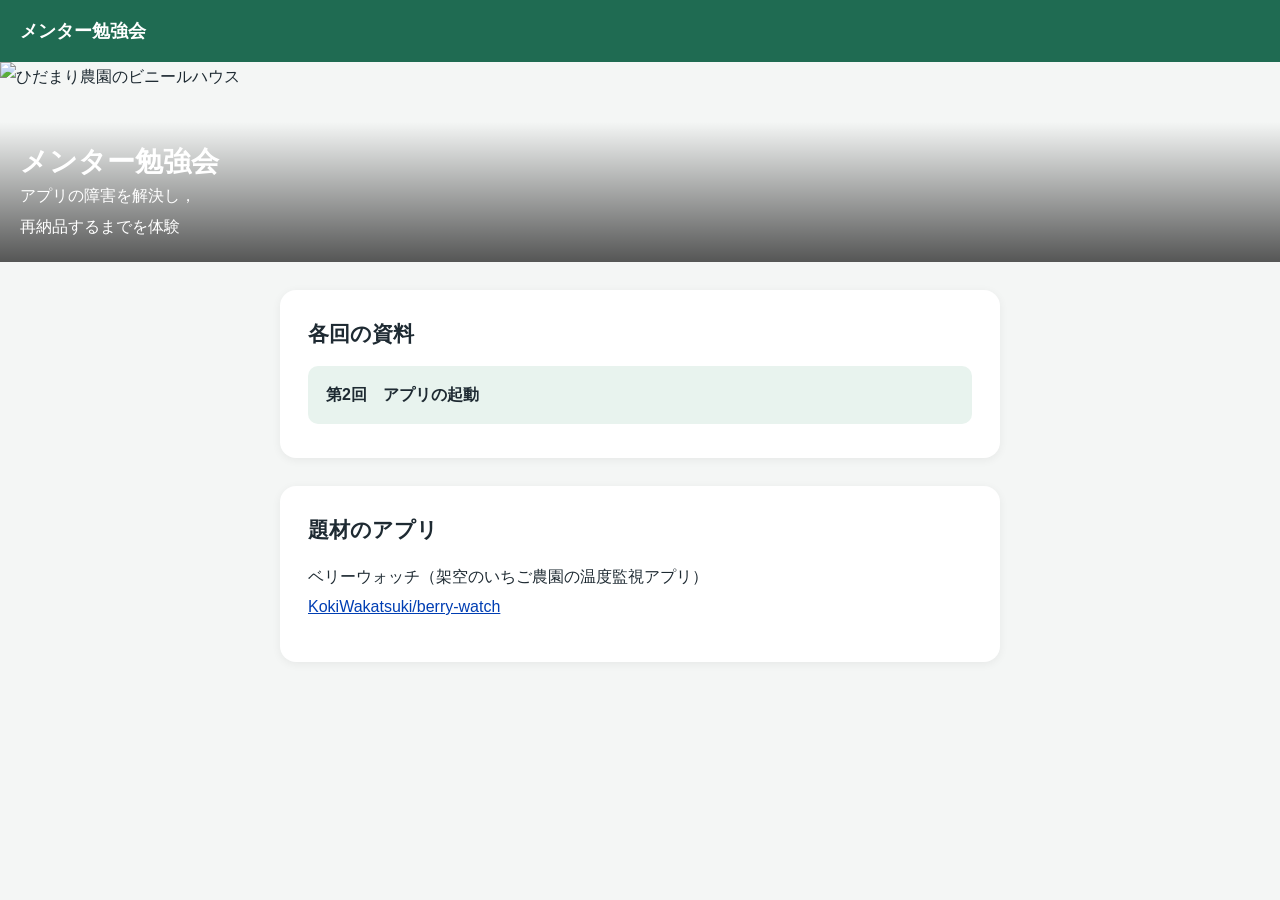
==== commit ae9448dd: "講座名をメンター勉強会にし，第2回の画面ごとの操作・手順の順番・拡張機能を直す - 開き方と貼り付けのキーを画面ごとに書く（PowerShell は Ctrl + V，Ubuntu は右クリック） -" ====
--- a/index.html
+++ b/index.html
@@ -3,19 +3,19 @@
 <head>
   <meta charset="utf-8">
   <meta name="viewport" content="width=device-width, initial-scale=1">
-  <title>ベリーウォッチ講座</title>
+  <title>メンター勉強会</title>
   <link rel="stylesheet" href="style.css">
 </head>
 <body>
   <header class="topbar">
-    <a class="brand" href="./">ベリーウォッチ講座</a>
+    <a class="brand" href="./">メンター勉強会</a>
   </header>
 
   <section class="hero">
     <img src="https://raw.githubusercontent.com/KokiWakatsuki/berry-watch/main/static/images/farm.jpg" alt="ひだまり農園のビニールハウス">
     <div class="hero-text">
-      <h1>ベリーウォッチ講座</h1>
-      <p>架空のいちご農園のアプリで，<br>障害の解決から再納品までを体験する</p>
+      <h1>メンター勉強会</h1>
+      <p>アプリの障害を解決し，<br>再納品するまでを体験</p>
     </div>
   </section>
 
@@ -28,8 +28,9 @@
     </section>
 
     <section class="card">
-      <h2>教材のアプリ</h2>
-      <p><a href="https://github.com/KokiWakatsuki/berry-watch">KokiWakatsuki/berry-watch</a></p>
+      <h2>題材のアプリ</h2>
+      <p>ベリーウォッチ（架空のいちご農園の温度監視アプリ）<br>
+         <a href="https://github.com/KokiWakatsuki/berry-watch">KokiWakatsuki/berry-watch</a></p>
     </section>
   </main>
 </body>
--- a/style.css
+++ b/style.css
@@ -1,4 +1,4 @@
-/* ベリーウォッチ講座のスタイル
+/* メンター勉強会の講義資料のスタイル
    画面の半分（幅 680〜960px）で読むことを想定．
    配色：カラーユニバーサルデザイン推奨配色（青 #005AFF・緑 #03AF7A・黄 #FFF100・橙 #F6AA00）と，アプリ共通の深緑． */
 
@@ -146,9 +146,10 @@
 .window-label small { display: block; color: var(--gray); font-weight: normal; font-size: 12px; }
 .mark-admin { padding: 0 4px; border-radius: 3px; background: var(--yellow); font-weight: bold; }
 
-.rules { display: grid; gap: 10px; }
-.rule { display: grid; grid-template-columns: 6em 1fr; gap: 12px; align-items: baseline; }
-.rule b { color: var(--green); }
+/* 画面ごとの開き方・貼り付け方 */
+.how { display: grid; grid-template-columns: 4.5em 1fr; gap: 2px 10px; margin: 8px 0 0; font-size: 14px; line-height: 1.6; }
+.how dt { color: var(--green); font-weight: bold; }
+.how dd { margin: 0; }
 
 
 /* ===== 手順 ===== */
@@ -185,6 +186,7 @@
 .where.ps { background: var(--blue); }
 .where.admin { background: var(--blue-dark); }
 .where.ub { background: var(--orange); }
+.where.vs { background: #1F1F1F; }
 
 
 /* ===== コマンド（？ボタン・コピーボタン） ===== */
@@ -279,7 +281,7 @@
 
 /* ===== アプリの4つの部品 ===== */
 
-.parts { display: grid; grid-template-columns: repeat(4, 1fr); gap: 12px; }
+.parts { display: grid; grid-template-columns: 1fr 1fr; gap: 12px; }   /* 説明が折り返さないよう，2×2 で並べる */
 .part { margin: 0; padding: 12px 10px 14px; border-radius: 12px; background: var(--background); text-align: center; }
 .part img { width: 100%; max-width: 120px; aspect-ratio: 1; object-fit: contain; }
 .part figcaption { font-size: 14px; line-height: 1.6; }
@@ -428,9 +430,8 @@
 @media (max-width: 720px) {
   .card { padding: 22px 18px; }
   .finish img { width: calc(100% + 36px); margin: -22px -18px 20px; }
-  .screens { grid-template-columns: 1fr; }
-  .parts { grid-template-columns: 1fr 1fr; }
-  .rule, .file { grid-template-columns: 1fr; gap: 0; }
+  .screens { grid-template-columns: 1fr; gap: 26px; }
+  .file { grid-template-columns: 1fr; gap: 0; }
   .progress-group span { display: none; }
   .dot { width: 22px; height: 22px; line-height: 18px; font-size: 11px; }
 }
@@ -441,3 +442,21 @@
 @media (prefers-reduced-motion: reduce) {
   *, .bubble, .tag { transition: none !important; animation: none !important; }
 }
+
+
+/* ===== 追加する拡張機能の一覧 ===== */
+
+.exts { margin: 8px 0; border: 1px solid var(--line); border-radius: 10px; overflow: hidden; }
+.ext { display: grid; grid-template-columns: 13em 1fr; gap: 12px; padding: 8px 16px; border-bottom: 1px solid var(--line); font-size: 14px; line-height: 1.6; }
+.ext:last-child { border-bottom: none; }
+@media (max-width: 720px) { .ext { grid-template-columns: 1fr; gap: 0; } }
+
+
+/* ===== 全画面に共通の約束 ===== */
+
+.rule-box { padding: 12px 18px; border-radius: 10px; background: var(--green-light); }
+.rule-box p { margin: 4px 0; }
+.rule-box b { display: inline-block; min-width: 5.5em; color: var(--green); }
+.rule-box small { display: block; padding-left: 5.5em; color: var(--gray); font-size: 13px; }
+.how .note { color: var(--gray); font-size: 12px; }
+@media (max-width: 720px) { .rule-box small { padding-left: 0; } }
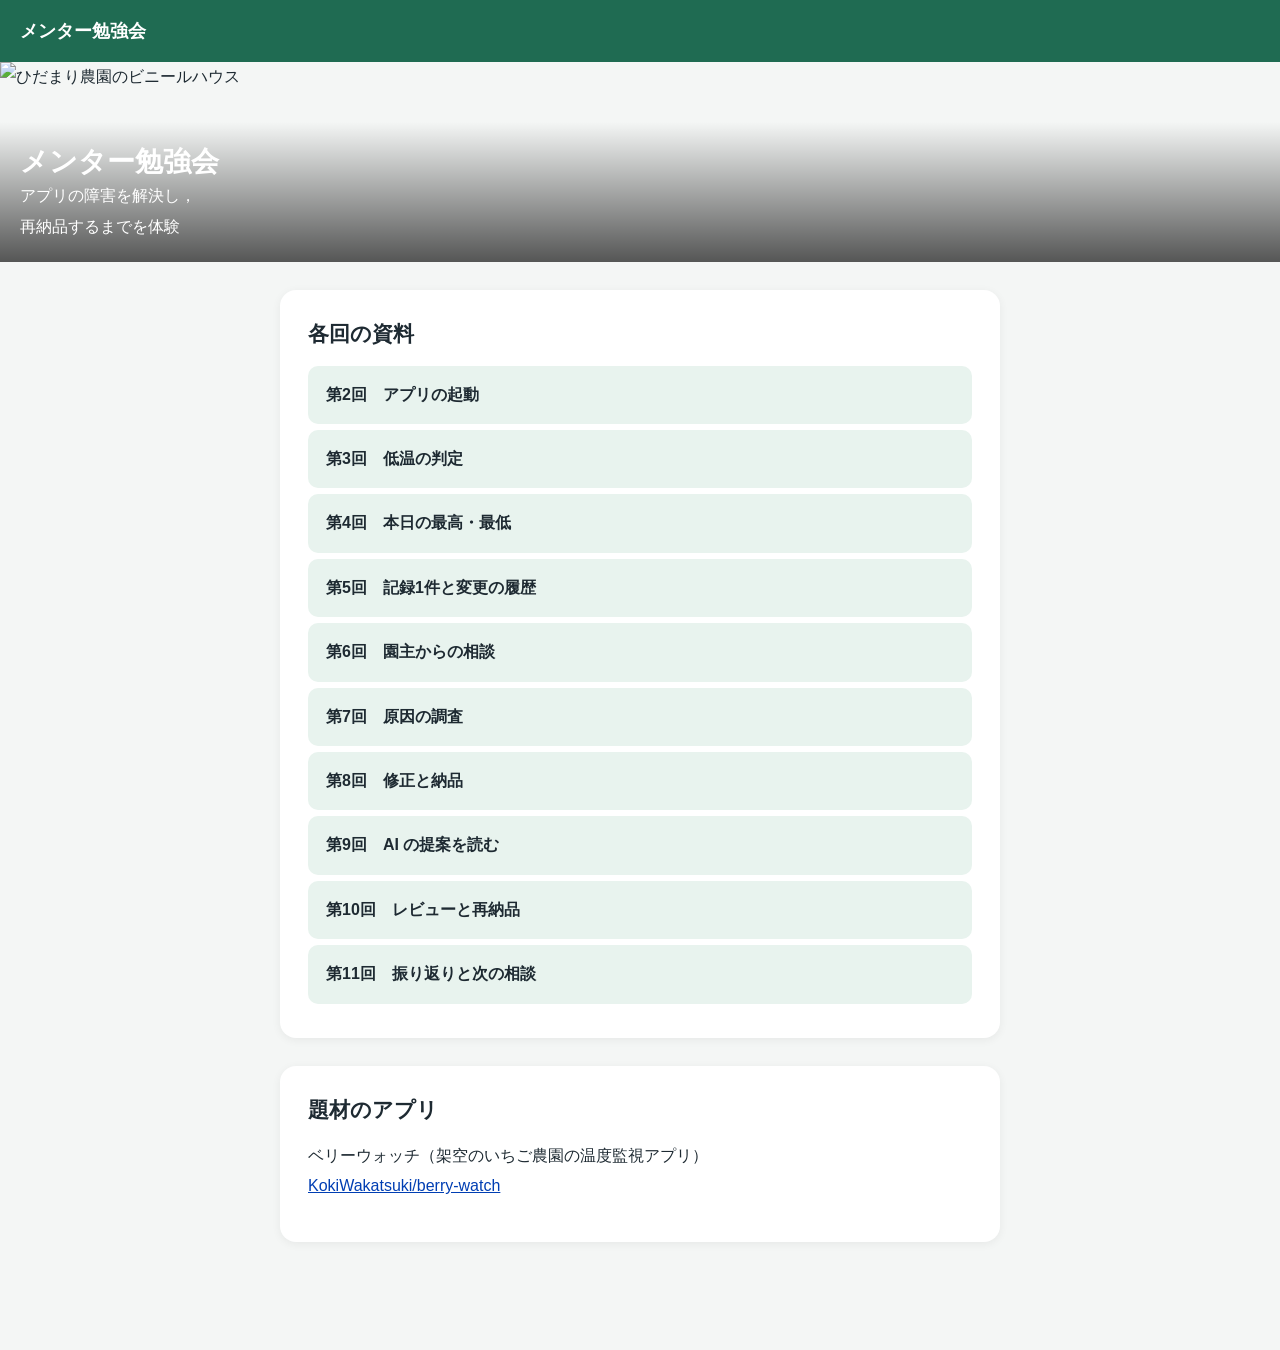
==== commit b6b2ed5b: "講義資料の一覧に第3〜11回を追加 Co-Authored-By: Claude Opus 5.5 <noreply@anthropic.com>" ====
--- a/index.html
+++ b/index.html
@@ -24,6 +24,15 @@
       <h2>各回の資料</h2>
       <ul class="lessons">
         <li><a href="02/">第2回　アプリの起動</a></li>
+        <li><a href="03/">第3回　低温の判定</a></li>
+        <li><a href="04/">第4回　本日の最高・最低</a></li>
+        <li><a href="05/">第5回　記録1件と変更の履歴</a></li>
+        <li><a href="06/">第6回　園主からの相談</a></li>
+        <li><a href="07/">第7回　原因の調査</a></li>
+        <li><a href="08/">第8回　修正と納品</a></li>
+        <li><a href="09/">第9回　AI の提案を読む</a></li>
+        <li><a href="10/">第10回　レビューと再納品</a></li>
+        <li><a href="11/">第11回　振り返りと次の相談</a></li>
       </ul>
     </section>
 
--- a/style.css
+++ b/style.css
@@ -165,14 +165,15 @@
 .step-head h2 { margin: 0; }
 
 .actions { margin: 16px 0; padding: 0; list-style: none; counter-reset: action; }
-.actions > li { position: relative; margin-bottom: 20px; padding-left: 40px; }
+.actions > li { position: relative; margin-bottom: 20px; padding-left: 60px; }
+/* 小手順の番号は「手順-小手順」（例：3-1）．手順番号は ol の --step から */
 .actions > li::before {
   counter-increment: action;
-  content: counter(action);
+  content: var(--step, "") "-" counter(action);
   position: absolute; left: 0; top: 2px;
-  width: 26px; height: 26px; border-radius: 50%;
+  width: 48px; height: 26px; border-radius: 13px;
   border: 2px solid var(--green); color: var(--green);
-  font-size: 14px; font-weight: bold; line-height: 22px; text-align: center;
+  font-size: 13px; font-weight: bold; line-height: 22px; text-align: center;
 }
 .when { display: inline-block; margin-left: 6px; padding: 0 8px; border-radius: 6px; background: var(--green-light); color: var(--green); font-size: 13px; font-weight: bold; }
 .hint { color: var(--gray); font-size: 14px; }
@@ -457,6 +458,4 @@
 .rule-box { padding: 12px 18px; border-radius: 10px; background: var(--green-light); }
 .rule-box p { margin: 4px 0; }
 .rule-box b { display: inline-block; min-width: 5.5em; color: var(--green); }
-.rule-box small { display: block; padding-left: 5.5em; color: var(--gray); font-size: 13px; }
 .how .note { color: var(--gray); font-size: 12px; }
-@media (max-width: 720px) { .rule-box small { padding-left: 0; } }
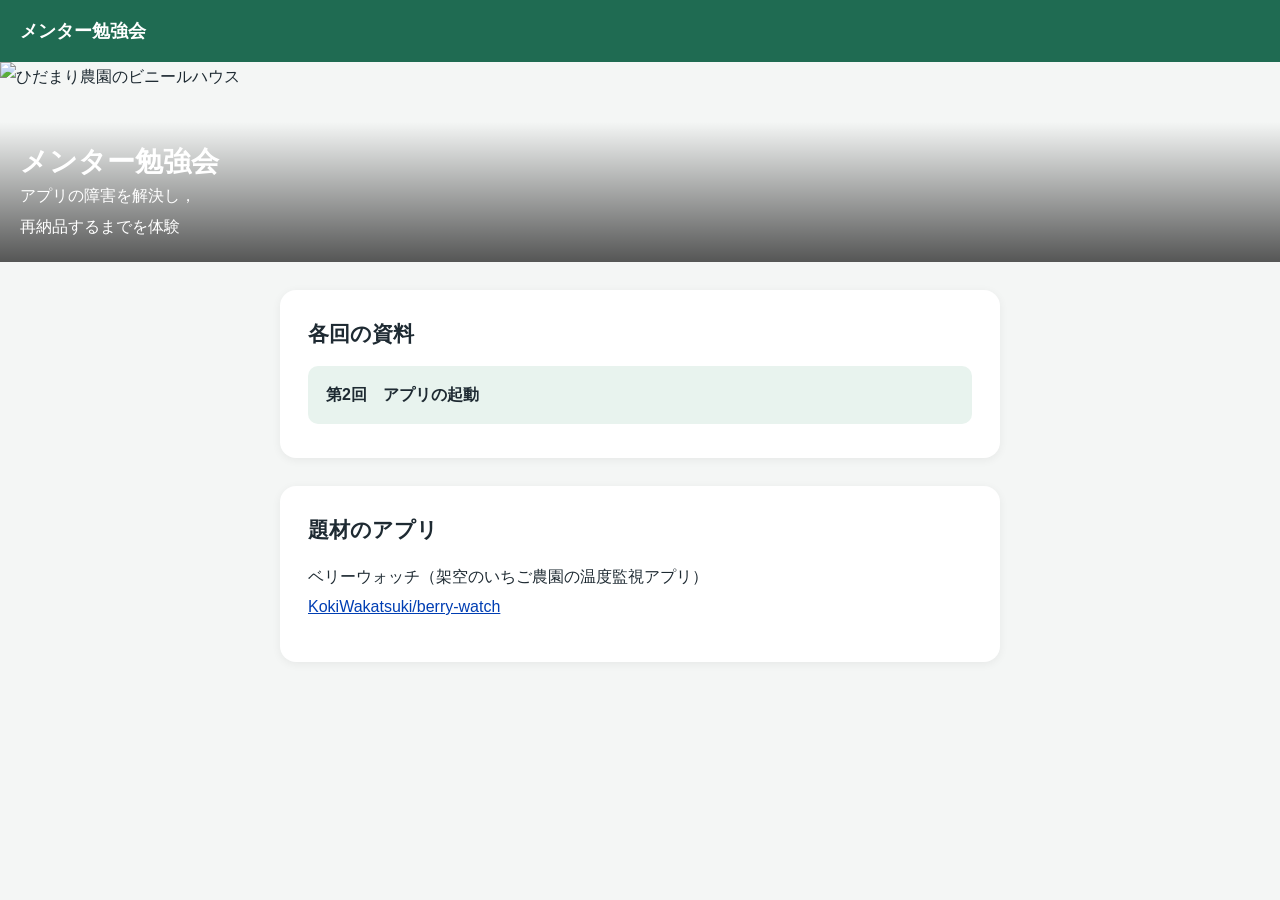
==== commit 9831ed7e: "公開前の回を「準備中」にし，一覧からも外す 公開する回は config.js の RELEASED に書く．確認用に，URL に ?preview を付けると全部の回を表示する．  Co-Author" ====
--- a/index.html
+++ b/index.html
@@ -5,6 +5,8 @@
   <meta name="viewport" content="width=device-width, initial-scale=1">
   <title>メンター勉強会</title>
   <link rel="stylesheet" href="style.css">
+  <script src="config.js"></script>
+  <script src="gate.js"></script>
 </head>
 <body>
   <header class="topbar">
@@ -23,16 +25,16 @@
     <section class="card">
       <h2>各回の資料</h2>
       <ul class="lessons">
-        <li><a href="02/">第2回　アプリの起動</a></li>
-        <li><a href="03/">第3回　低温の判定</a></li>
-        <li><a href="04/">第4回　本日の最高・最低</a></li>
-        <li><a href="05/">第5回　記録1件と変更の履歴</a></li>
-        <li><a href="06/">第6回　園主からの相談</a></li>
-        <li><a href="07/">第7回　原因の調査</a></li>
-        <li><a href="08/">第8回　修正と納品</a></li>
-        <li><a href="09/">第9回　AI の提案を読む</a></li>
-        <li><a href="10/">第10回　レビューと再納品</a></li>
-        <li><a href="11/">第11回　振り返りと次の相談</a></li>
+        <li data-lesson-link="02"><a href="02/">第2回　アプリの起動</a></li>
+        <li data-lesson-link="03"><a href="03/">第3回　低温の判定</a></li>
+        <li data-lesson-link="04"><a href="04/">第4回　本日の最高・最低</a></li>
+        <li data-lesson-link="05"><a href="05/">第5回　記録1件と変更の履歴</a></li>
+        <li data-lesson-link="06"><a href="06/">第6回　園主からの相談</a></li>
+        <li data-lesson-link="07"><a href="07/">第7回　原因の調査</a></li>
+        <li data-lesson-link="08"><a href="08/">第8回　修正と納品</a></li>
+        <li data-lesson-link="09"><a href="09/">第9回　AI の提案を読む</a></li>
+        <li data-lesson-link="10"><a href="10/">第10回　レビューと再納品</a></li>
+        <li data-lesson-link="11"><a href="11/">第11回　振り返りと次の相談</a></li>
       </ul>
     </section>
 
